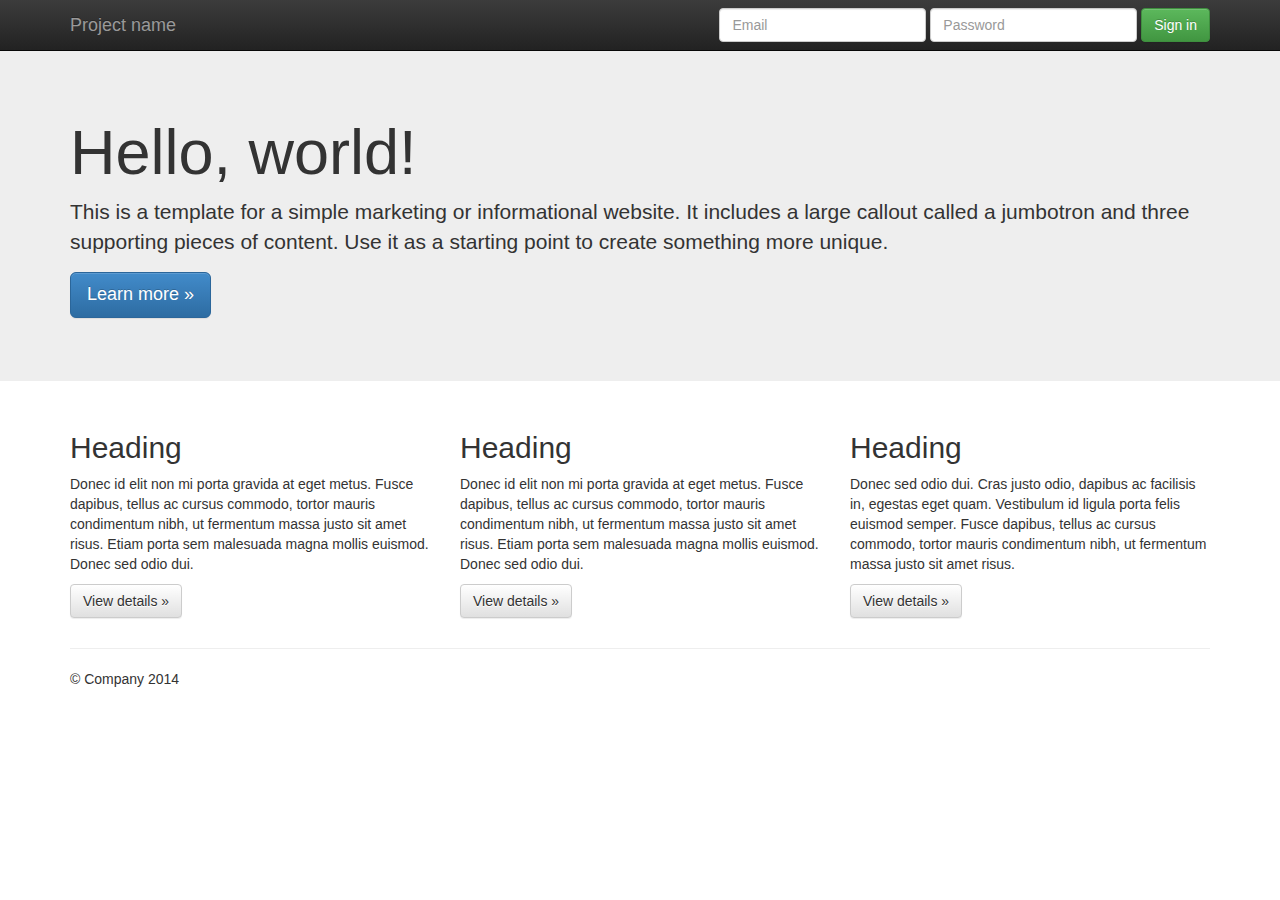
==== LeafNote/public_html/index.html @ 6be3e2ea "template" ====
<!DOCTYPE html>
<!--[if lt IE 7]>      <html class="no-js lt-ie9 lt-ie8 lt-ie7"> <![endif]-->
<!--[if IE 7]>         <html class="no-js lt-ie9 lt-ie8"> <![endif]-->
<!--[if IE 8]>         <html class="no-js lt-ie9"> <![endif]-->
<!--[if gt IE 8]><!--> <html class="no-js"> <!--<![endif]-->
    <head>
        <meta charset="utf-8">
        <meta http-equiv="X-UA-Compatible" content="IE=edge,chrome=1">
        <title></title>
        <meta name="description" content="">
        <meta name="viewport" content="width=device-width, initial-scale=1">

        <link rel="stylesheet" href="css/bootstrap.min.css">
        <style>
            body {
                padding-top: 50px;
                padding-bottom: 20px;
            }
        </style>
        <link rel="stylesheet" href="css/bootstrap-theme.min.css">
        <link rel="stylesheet" href="css/main.css">

        <script src="js/vendor/modernizr-2.6.2-respond-1.1.0.min.js"></script>
    </head>
    <body>
        <!--[if lt IE 7]>
            <p class="browsehappy">You are using an <strong>outdated</strong> browser. Please <a href="http://browsehappy.com/">upgrade your browser</a> to improve your experience.</p>
        <![endif]-->
    <div class="navbar navbar-inverse navbar-fixed-top" role="navigation">
      <div class="container">
        <div class="navbar-header">
          <button type="button" class="navbar-toggle" data-toggle="collapse" data-target=".navbar-collapse">
            <span class="sr-only">Toggle navigation</span>
            <span class="icon-bar"></span>
            <span class="icon-bar"></span>
            <span class="icon-bar"></span>
          </button>
          <a class="navbar-brand" href="#">Project name</a>
        </div>
        <div class="navbar-collapse collapse">
          <form class="navbar-form navbar-right" role="form">
            <div class="form-group">
              <input type="text" placeholder="Email" class="form-control">
            </div>
            <div class="form-group">
              <input type="password" placeholder="Password" class="form-control">
            </div>
            <button type="submit" class="btn btn-success">Sign in</button>
          </form>
        </div><!--/.navbar-collapse -->
      </div>
    </div>

    <!-- Main jumbotron for a primary marketing message or call to action -->
    <div class="jumbotron">
      <div class="container">
        <h1>Hello, world!</h1>
        <p>This is a template for a simple marketing or informational website. It includes a large callout called a jumbotron and three supporting pieces of content. Use it as a starting point to create something more unique.</p>
        <p><a class="btn btn-primary btn-lg" role="button">Learn more &raquo;</a></p>
      </div>
    </div>

    <div class="container">
      <!-- Example row of columns -->
      <div class="row">
        <div class="col-md-4">
          <h2>Heading</h2>
          <p>Donec id elit non mi porta gravida at eget metus. Fusce dapibus, tellus ac cursus commodo, tortor mauris condimentum nibh, ut fermentum massa justo sit amet risus. Etiam porta sem malesuada magna mollis euismod. Donec sed odio dui. </p>
          <p><a class="btn btn-default" href="#" role="button">View details &raquo;</a></p>
        </div>
        <div class="col-md-4">
          <h2>Heading</h2>
          <p>Donec id elit non mi porta gravida at eget metus. Fusce dapibus, tellus ac cursus commodo, tortor mauris condimentum nibh, ut fermentum massa justo sit amet risus. Etiam porta sem malesuada magna mollis euismod. Donec sed odio dui. </p>
          <p><a class="btn btn-default" href="#" role="button">View details &raquo;</a></p>
       </div>
        <div class="col-md-4">
          <h2>Heading</h2>
          <p>Donec sed odio dui. Cras justo odio, dapibus ac facilisis in, egestas eget quam. Vestibulum id ligula porta felis euismod semper. Fusce dapibus, tellus ac cursus commodo, tortor mauris condimentum nibh, ut fermentum massa justo sit amet risus.</p>
          <p><a class="btn btn-default" href="#" role="button">View details &raquo;</a></p>
        </div>
      </div>

      <hr>

      <footer>
        <p>&copy; Company 2014</p>
      </footer>
    </div> <!-- /container -->        <script src="//ajax.googleapis.com/ajax/libs/jquery/1.11.0/jquery.js"></script>
        <script>window.jQuery || document.write('<script src="js/vendor/jquery-1.11.0.js"><\/script>')</script>

        <script src="js/vendor/bootstrap.min.js"></script>

        <script src="js/main.js"></script>

        <!-- Google Analytics: change UA-XXXXX-X to be your site's ID. -->
        <script>
            (function(b,o,i,l,e,r){b.GoogleAnalyticsObject=l;b[l]||(b[l]=
            function(){(b[l].q=b[l].q||[]).push(arguments)});b[l].l=+new Date;
            e=o.createElement(i);r=o.getElementsByTagName(i)[0];
            e.src='//www.google-analytics.com/analytics.js';
            r.parentNode.insertBefore(e,r)}(window,document,'script','ga'));
            ga('create','UA-XXXXX-X');ga('send','pageview');
        </script>
    </body>
</html>
---- LeafNote/public_html/css/main.css ----
/* ==========================================================================
   Author's custom styles
   ========================================================================== */
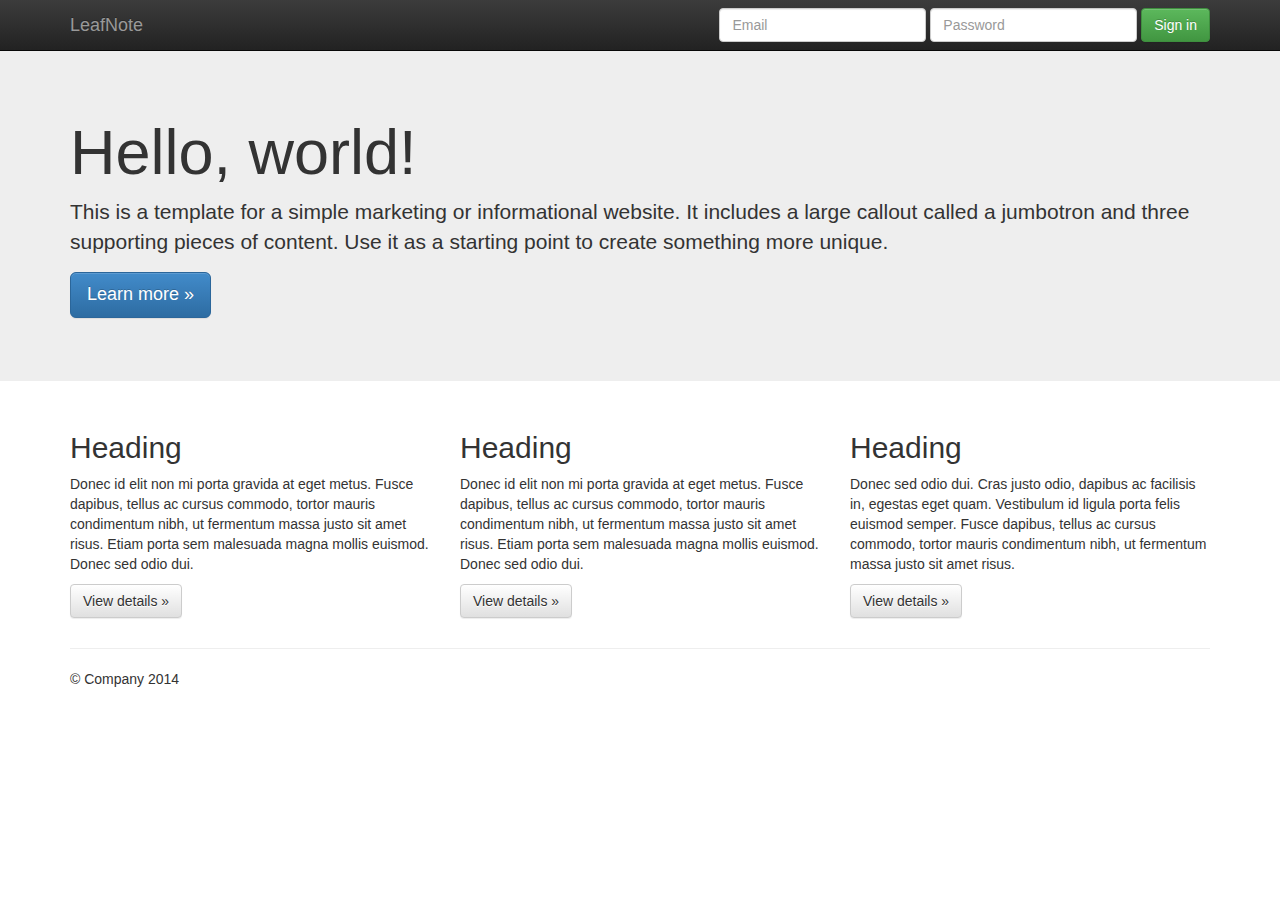
==== commit c826665e: "basic updates" ====
--- a/LeafNote/public_html/index.html
+++ b/LeafNote/public_html/index.html
@@ -35,7 +35,7 @@
             <span class="icon-bar"></span>
             <span class="icon-bar"></span>
           </button>
-          <a class="navbar-brand" href="#">Project name</a>
+          <a class="navbar-brand" href="#">LeafNote</a>
         </div>
         <div class="navbar-collapse collapse">
           <form class="navbar-form navbar-right" role="form">
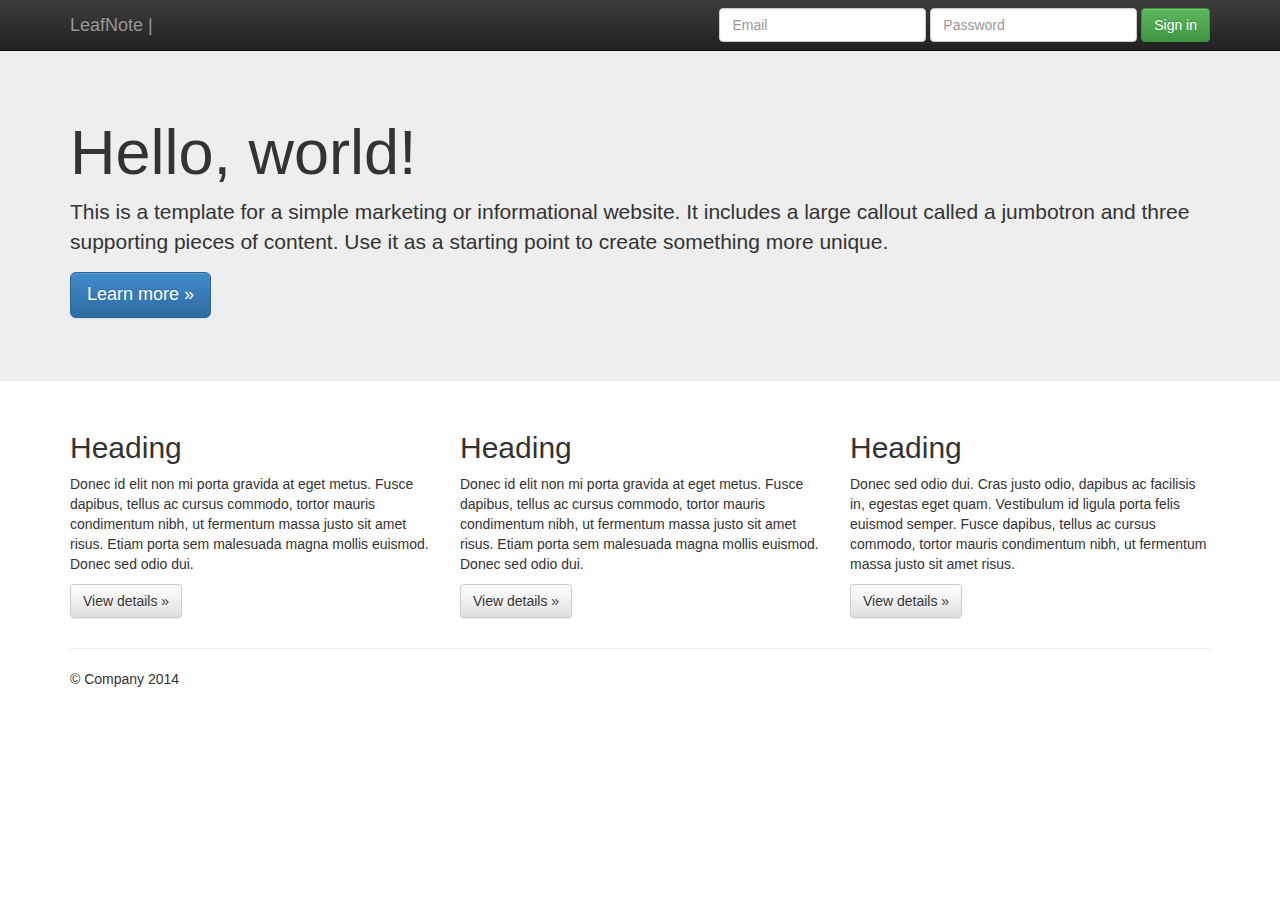
==== commit ff856bf3: "" ====
--- a/LeafNote/public_html/index.html
+++ b/LeafNote/public_html/index.html
@@ -35,7 +35,7 @@
             <span class="icon-bar"></span>
             <span class="icon-bar"></span>
           </button>
-          <a class="navbar-brand" href="#">LeafNote</a>
+          <a class="navbar-brand" href="#">LeafNote | </a>
         </div>
         <div class="navbar-collapse collapse">
           <form class="navbar-form navbar-right" role="form">
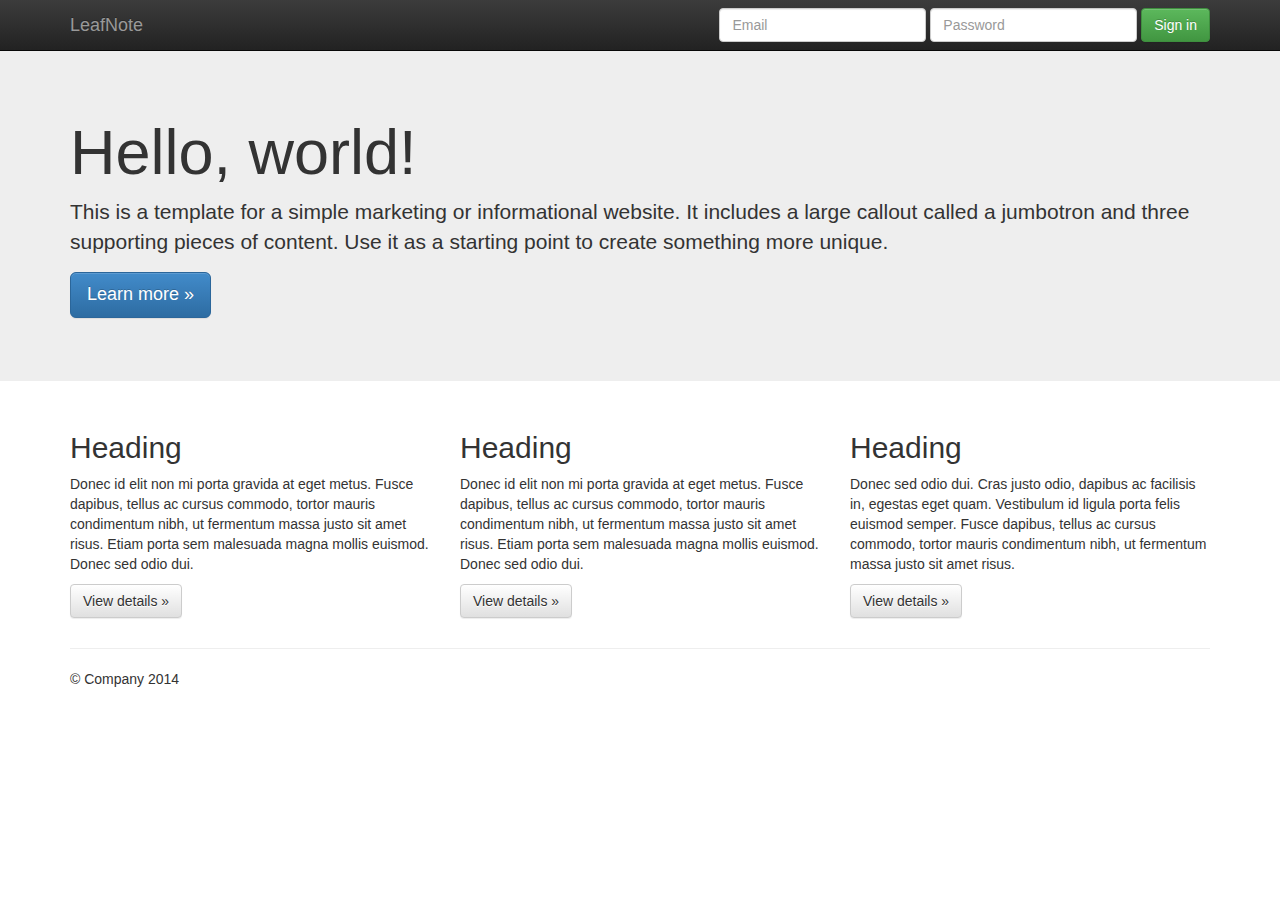
==== commit b093bd89: "merging down new files from 59 days of code repo" ====
--- a/LeafNote/public_html/index.html
+++ b/LeafNote/public_html/index.html
@@ -35,7 +35,7 @@
             <span class="icon-bar"></span>
             <span class="icon-bar"></span>
           </button>
-          <a class="navbar-brand" href="#">LeafNote | </a>
+          <a class="navbar-brand" href="#">LeafNote</a>
         </div>
         <div class="navbar-collapse collapse">
           <form class="navbar-form navbar-right" role="form">
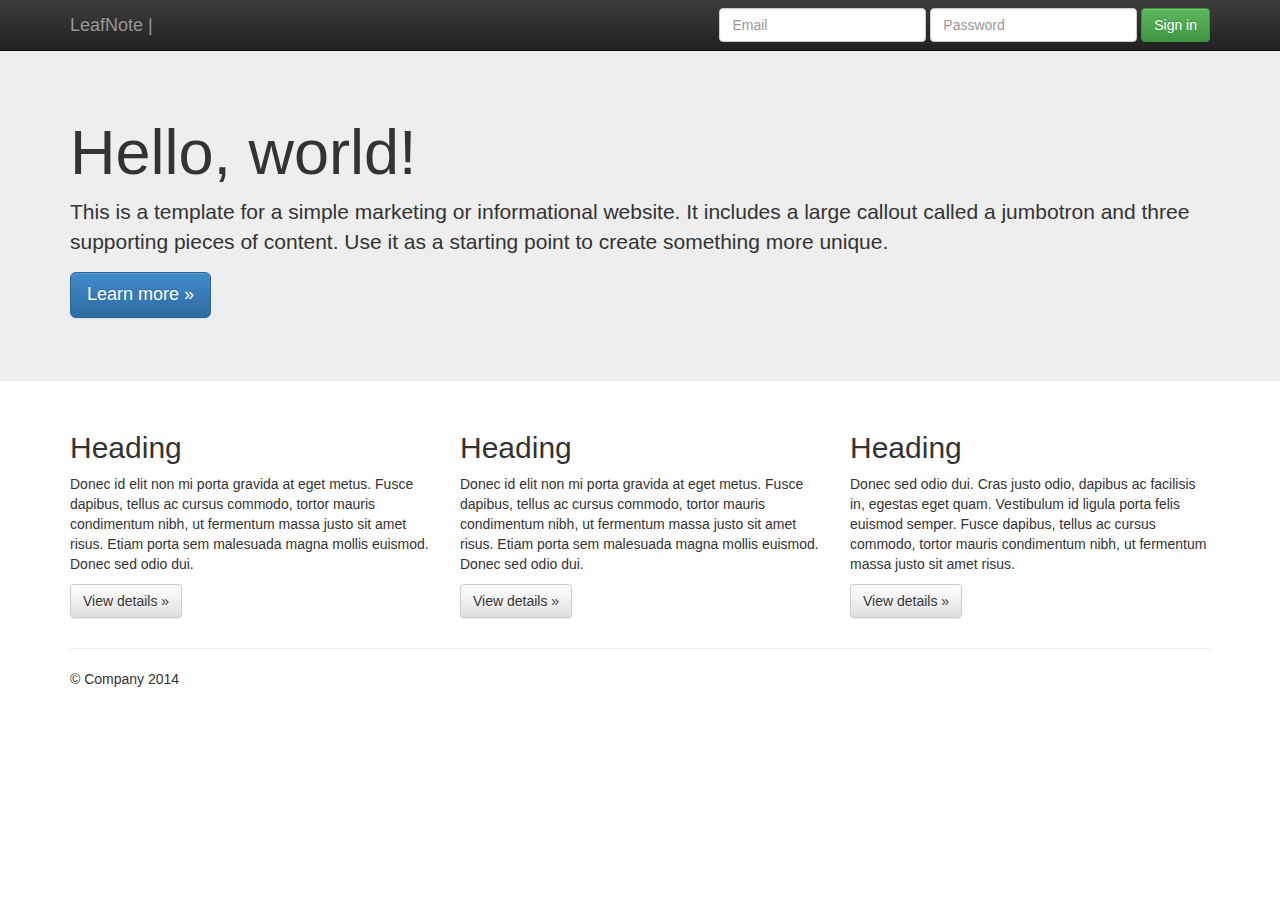
==== commit ba1e79d7: "Merge branch 'develop' of https://github.com/59DAYSOFCODE/leafNote into develop" ====
--- a/LeafNote/public_html/index.html
+++ b/LeafNote/public_html/index.html
@@ -35,7 +35,7 @@
             <span class="icon-bar"></span>
             <span class="icon-bar"></span>
           </button>
-          <a class="navbar-brand" href="#">LeafNote</a>
+          <a class="navbar-brand" href="#">LeafNote | </a>
         </div>
         <div class="navbar-collapse collapse">
           <form class="navbar-form navbar-right" role="form">
